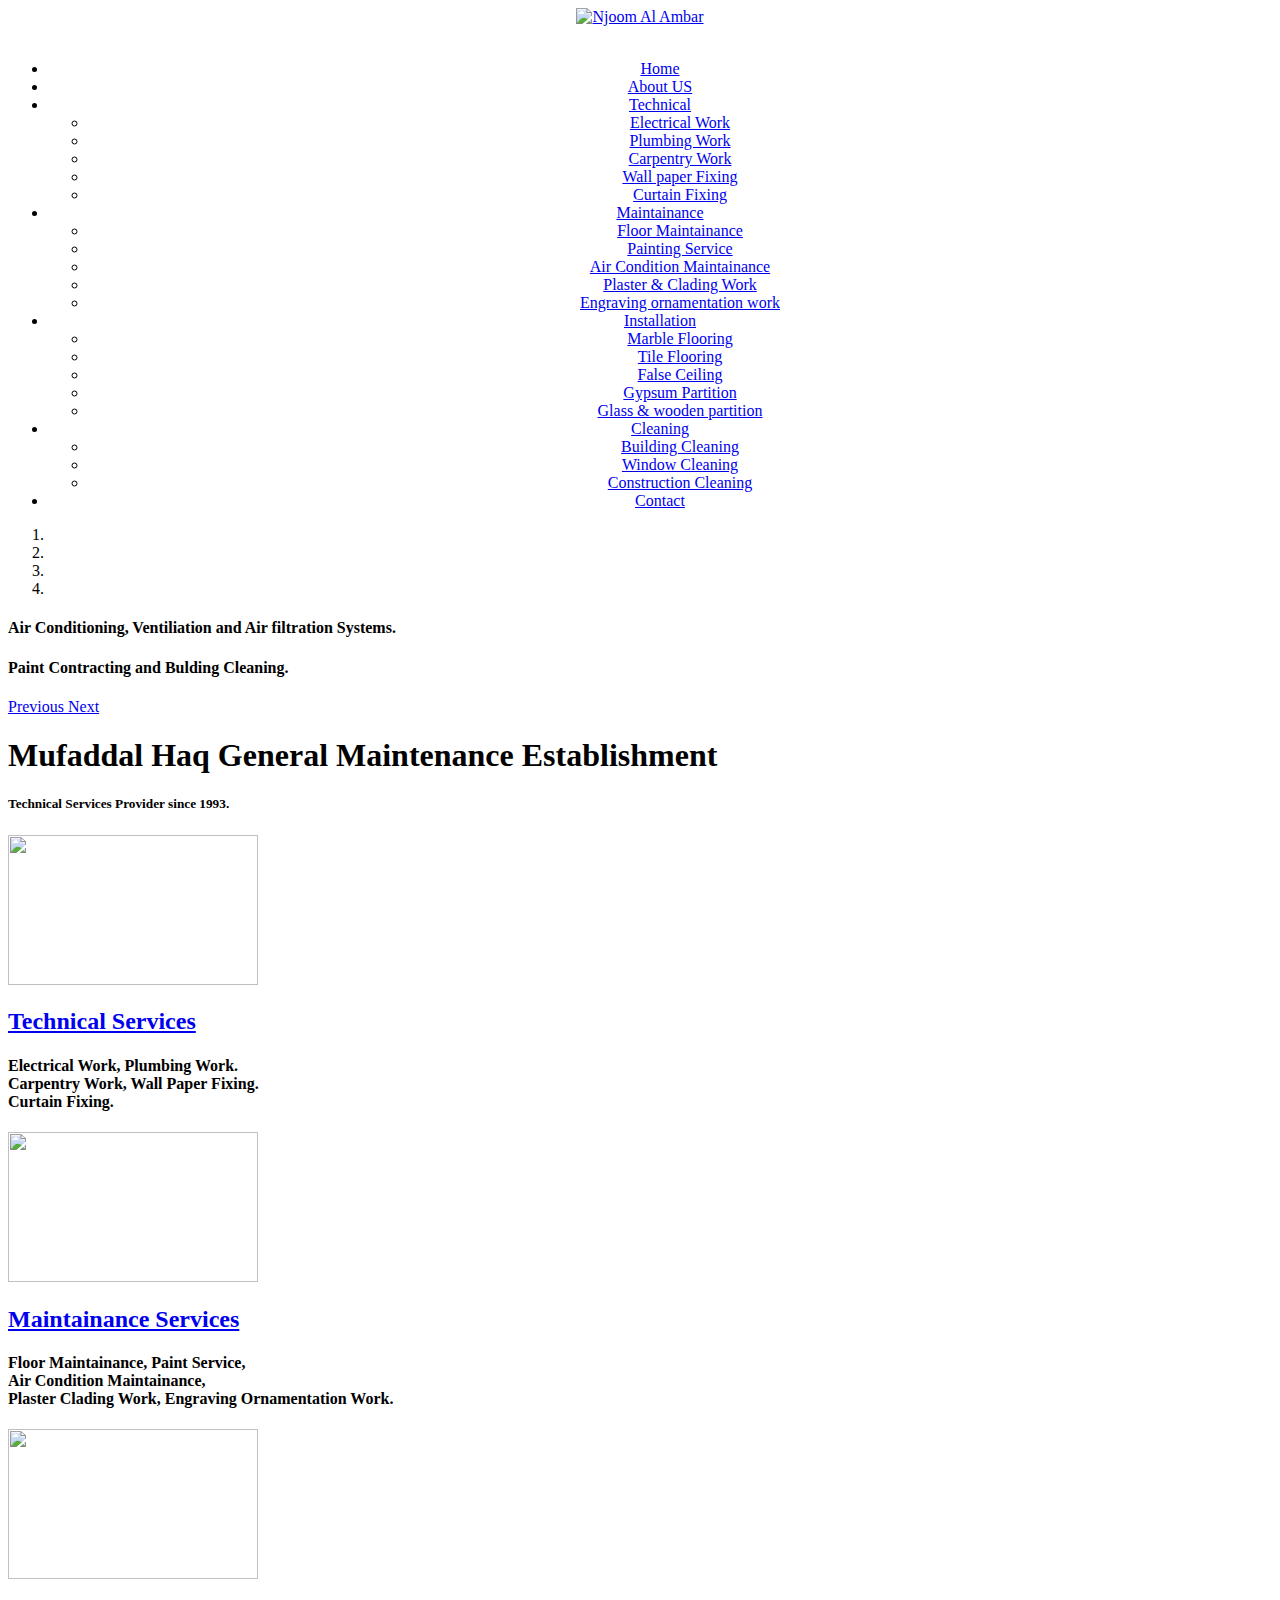
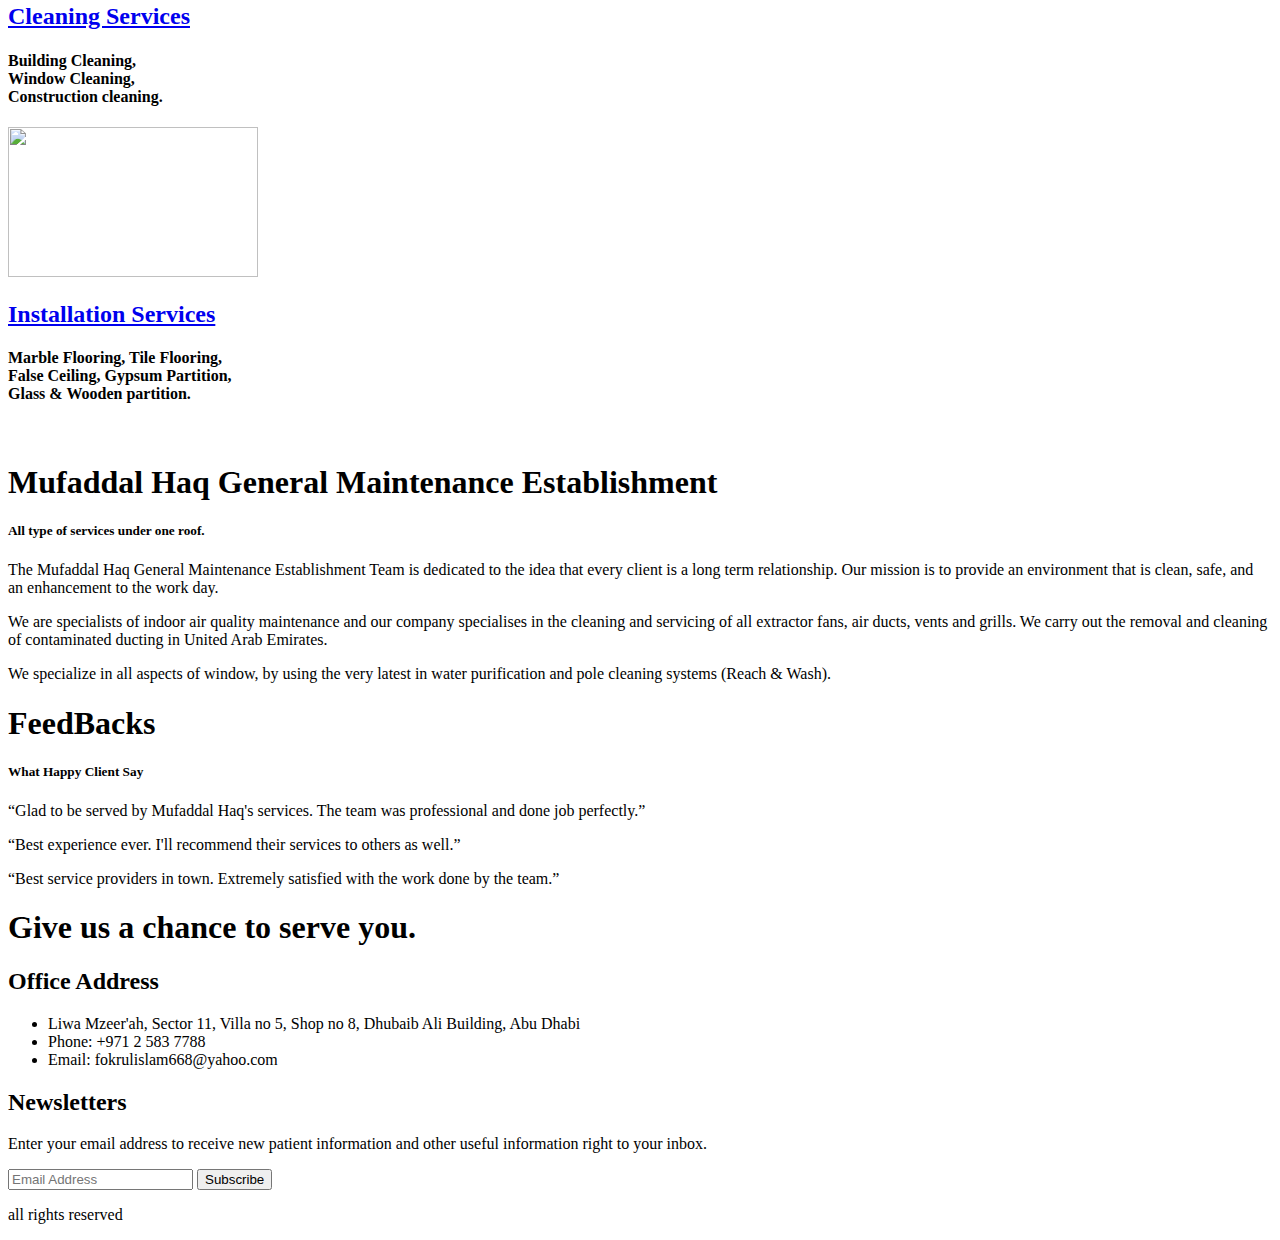
==== html/index.html @ e68294c9 "Add files via upload" ====
<!DOCTYPE html>
<html lang="en">

<head>
    <meta charset="utf-8">
    <meta http-equiv="X-UA-Compatible" content="IE=edge">
    <meta name="viewport" content="width=device-width, initial-scale=1">
    <!-- The above 3 meta tags *must* come first in the head; any other head content must come *after* these tags -->
    <meta name="description" content="Mufaddal Haq General Maintenance Establishment">
    <meta name="keywords" content="Mufaddal Haq General Maintenance Establishment">
    <title>Mufaddal Haq General Maintenance Establishment</title>
    <!-- Bootstrap -->
    <link href="css/bootstrap.min.css" rel="stylesheet">
    <!-- Google Fonts -->
    <link href="https://fonts.googleapis.com/css?family=Roboto:300,300i,400,400i,500,500i,700,700i%7cMontserrat:300,300i,400,400i,500,500i,600,600i,700,700i" rel="stylesheet">
    <!-- Font Awesome -->
    <link href="css/font-awesome.min.css" rel="stylesheet">
    <!-- Style -->
    <link href="css/style.css" rel="stylesheet">
    <!-- HTML5 shim and Respond.js for IE8 support of HTML5 elements and media queries -->
    <!-- WARNING: Respond.js doesn't work if you view the page via file:// -->
    <!--[if lt IE 9]>
    <script src="https://oss.maxcdn.com/html5shiv/3.7.3/html5shiv.min.js "></script>
    <script src="https://oss.maxcdn.com/respond/1.4.2/respond.min.js "></script>
<![endif]-->
</head>

<body>
    <div class="header">
        <div class="container">
            <div class="row" align="center">
                <div class="col-lg-12 col-md-4 col-sm-12 col-xs-12" >
                  
                    <a href="index.html"><img src="images/logo/logo_full.png" width="400" height="100" alt="Njoom Al Ambar"  ></a>
                </div>
                </div></div>
                &nbsp;&nbsp;&nbsp;&nbsp;&nbsp;
                <div class="col-lg-10 col-md-4 col-sm-12 col-xs-12" align="center">
                    <div class="navigation" align="center">
                        <div id="navigation" align="center">
                            <ul>
                                <li class="active"><a href="index.html" title="Home">Home</a></li>
                                <li><a href="AboutUs.html" >About US</a> </li>
                                <li class="has-sub"><a href="Technical.html">Technical  </a>
                                    <ul>
                                        <li><a href="Technical.html" title="Service List">Electrical Work</a></li>
                                        <li><a href="Technical.html" title="Service Detail">Plumbing Work</a></li>
                                        <li><a href="Technical.html" title="Service List">Carpentry Work</a></li>
                                        <li><a href="Technical.html" title="Service Detail">Wall paper Fixing</a></li>
                                        <li><a href="Technical.html" title="Service List">Curtain Fixing</a></li>
                                    </ul>
                                </li>
                                
                                <li class="has-sub"><a href="Maintainance.html" >Maintainance</a>
                                    <ul>
                                        <li><a href="Maintainance.html" title="Service List">Floor Maintainance</a></li>
                                        <li><a href="Maintainance.html" title="Service Detail">Painting Service</a></li>
                                        <li><a href="Maintainance.html" title="Service List">Air Condition Maintainance</a></li>
                                        <li><a href="Maintainance.html" title="Service Detail">Plaster &amp; Clading Work</a></li>
                                        <li><a href="Maintainance.html" title="Service List">Engraving ornamentation work</a></li>
                                    </ul>
                                </li>
                                <li><a href="Installation.html" >Installation</a>
                                    <ul>
                                        <li><a href="Installation.html" title="Service List">Marble Flooring</a></li>
                                        <li><a href="Installation.html" title="Service Detail">Tile Flooring</a></li>
                                        <li><a href="Installation.html" title="Service List">False Ceiling</a></li>
                                        <li><a href="Installation.html" title="Service Detail">Gypsum Partition</a></li>
                                        <li><a href="Installation.html" title="Service List">Glass &amp; wooden partition</a></li>
                                    </ul>
                                </li>
                                 <li><a href="Cleaning.html">Cleaning</a>
                                    <ul>
                                        <li><a href="Cleaning.html" title="Service List">Building Cleaning</a></li>
                                        <li><a href="Cleaning.html" title="Service Detail">Window Cleaning</a></li>
                                        <li><a href="Cleaning.html" title="Service List">Construction Cleaning</a></li>
                                    </ul>
                                </li>
                                
                                <li><a href="contact.html" >Contact</a></li>
                                
                                
                            </ul>
                        </div>
                    </div>
                </div>
            
        </div>
   <!--Slider-->
   <div id="first-slider">
    <div id="carousel-example-generic" class="carousel slide carousel-fade">
        <!-- Indicators -->
        <ol class="carousel-indicators">
            <li data-target="#carousel-example-generic" data-slide-to="0" class="active"></li>
            <li data-target="#carousel-example-generic" data-slide-to="1"></li>
            <li data-target="#carousel-example-generic" data-slide-to="2"></li>
            <li data-target="#carousel-example-generic" data-slide-to="3"></li>
        </ol>
        <!-- Wrapper for slides -->
        <div class="carousel-inner" role="listbox">
            <!-- Item 1 -->
            <div class="item active slide1">
                <div class="row"><div class="container">
                    
                    <div class="col-md-9 text-left">
                        <h3 data-animation="animated bounceInDown"></h3>
                        <h4 data-animation="animated bounceInUp">Air Conditioning, Ventiliation and Air filtration Systems.</h4>             
                     </div>
                </div></div>
             </div> 
            <!-- Item 2 -->
            <div class="item slide2">
                
            </div>
            <!-- Item 3 -->
            <div class="item slide3">
                
            </div>
            <!-- Item 4 -->
            <div class="item slide4">
                <div class="row"><div class="container">
                    <div class="col-md-7 text-left">
                        <h3 data-animation="animated bounceInDown"></h3>
                        <h4 data-animation="animated bounceInUp">Paint Contracting and Bulding Cleaning.</h4>
                     </div>
                    
                </div></div>
            </div>
            <!-- End Item 4 -->
    
        </div>
        <!-- End Wrapper for slides-->
        <a class="left carousel-control" href="#carousel-example-generic" role="button" data-slide="prev">
            <i class="fa fa-angle-left"></i><span class="sr-only">Previous</span>
        </a>
        <a class="right carousel-control" href="#carousel-example-generic" role="button" data-slide="next">
            <i class="fa fa-angle-right"></i><span class="sr-only">Next</span>
        </a>
    </div>
</div>

   <!--Slider-->
    <!--div class="hero-section">
        <div class="container">
            <div class="row">
                <div class="col-lg-6 col-md-6 col-sm-6 col-xs-12">
                    <h1 class="hero-title">hair salon website templates free download</h1>
                    <p class="hero-text"><strong>Your Types. Your Style. Your Color.</strong> </p>
                    <a href="#" class="btn btn-default">Your slider buttons</a> </div>
            </div>
        </div>
    </div-->
    <div class="space-medium">
        <div class="container">
            <div class="row">
                <div class="col-md-offset-2 col-md-8">
                    <div class="mb60 text-center section-title">
                        <!-- section title start-->
                        <h1>Mufaddal Haq General Maintenance Establishment</h1>
                        <h5 class="small-title ">Technical Services Provider since 1993.</h5>
                    </div>
                    <!-- /.section title start-->
                </div>
            </div>
            <div class="row">
                <div class="col-lg-6 col-md-4 col-sm-4 col-xs-12">
                    <div class="service-block">
                        <!-- service block -->
                        <div class="service-icon mb20">
                            <!-- service img -->
                            <img src="images/carpentry.jpg" width="250" height="150" alt=""> </div>
                        <!-- service img -->
                        <div class="service-content">
                            <!-- service content -->
                            <h2><a href="Technical.html" class="title ">Technical Services</a></h2>
                            <h4>Electrical Work, Plumbing Work.<br>
                            Carpentry Work, Wall Paper Fixing.<br>
                            Curtain Fixing.</h4>
                        </div>
                        <!-- service content -->
                    </div>
                    <!-- /.service block -->
                </div>
                <div class="col-lg-4 col-md-4 col-sm-4 col-xs-12">
                    <div class="service-block">
                        <!-- service block -->
                        <div class="service-icon mb20">
                            <!-- service img -->
                            <img src="images/plumbing.jpg" width="250" height="150"  alt=""> </div>
                        <!-- service img -->
                        <div class="service-content">
                            <!-- service content -->
                            <h2><a href="Maintainance.html" class="title ">Maintainance Services</a></h2>
                           <h4>Floor Maintainance, Paint Service,<br>
                            Air Condition Maintainance,<br> Plaster Clading Work,
                            Engraving Ornamentation Work.</h4>
                        </div>
                        <!-- service content -->
                    </div>
                    <!-- /.service block -->
                </div>
                <div class="col-lg-6 col-md-4 col-sm-4 col-xs-12">
                    <div class="service-block">
                        <!-- service block -->
                        <div class="service-icon mb20">
                            <!-- service img -->
                            <img src="images/floor-maintenance.jpg" width="250" height="150"  alt=""> </div>
                        <!-- service img -->
                        <div class="service-content">
                            <!-- service content -->
                            <h2><a href="Cleaning.html" class="title ">Cleaning Services</a></h2>
                            <h4>Building Cleaning,<br>
                            Window Cleaning,<br> Construction cleaning.</h4> 
                        </div>
                        <!-- service content -->
                    </div>
                    <!-- /.service block -->
                </div>
                <div class="col-lg-4 col-md-4 col-sm-4 col-xs-12">
                    <div class="service-block">
                        <!-- service block -->
                        <div class="service-icon mb20">
                            <!-- service img -->
                            <img src="images/ac.jpg" width="250" height="150"  alt=""> </div>
                        <!-- service img -->
                        <div class="service-content">
                            <!-- service content -->
                            <h2><a href="Installation.html" class="title ">Installation Services</a></h2>
                            <h4>Marble Flooring, Tile Flooring,<br>
                            False Ceiling, Gypsum Partition,<br>
                            Glass &amp; Wooden partition.</h4>
                        </div>
                        <!-- service content -->
                    </div>
                    <!-- /.service block -->
                </div>
        </div>
    </div>
    <div class="space-medium bg-default">
        <div class="container">
            <div class="row">
                <div class="col-lg-5 col-md-5 col-sm-12 col-xs-12"><img src="images/about-img.jpg" alt="" class="img-responsive"></div>
                <div class="col-lg-7 col-md-7 col-sm-12 col-xs-12">
                    <div class="well-block">
                        <h1>Mufaddal Haq General Maintenance Establishment</h1>
                        <h5 class="small-title ">All type of services under one roof.</h5>
                        <p>	The Mufaddal Haq General Maintenance Establishment Team is dedicated to the idea that every client is a long term relationship. Our mission is to provide an environment that is clean, safe, and an enhancement to the work day. </p>
                        <p>We are specialists of indoor air quality maintenance and our company specialises in the cleaning and servicing of all extractor fans, air ducts, vents and grills. We carry out the removal and cleaning of contaminated ducting in United Arab Emirates.</p>
                        <p>We specialize in all aspects of window, by using the very latest in water purification and pole cleaning systems (Reach &amp; Wash).</p>
                        </div>
                </div>
            </div>
        </div>
    </div>
    <div class="space-medium">
        <div class="container">
            <div class="row">
                <div class="col-lg-offset-2 col-lg-8 col-md-offset-2 col-md-8 col-sm-12 col-xs-12">
                    <div class="section-title mb60 text-center">
                        <!-- section title start-->
                        <h1>FeedBacks</h1>
                        <h5 class="small-title">What Happy Client Say</h5>
                    </div>
                    <!-- /.section title start-->
                </div>
            </div>
            <div class="row">
                <div class="col-lg-4 col-md-4 col-sm-4 col-xs-12">
                    <div class="testimonial-block">
                        <!-- testimonial block -->
                        <div class="testimonial-content">
                            <p class="testimonial-text">“Glad to be served by Mufaddal Haq's services. The team was professional and done job perfectly.”</p>
                        </div>
                        
                    </div>
                    <!--/. testimonial block -->
                </div>
                <div class="col-lg-4 col-md-4 col-sm-4 col-xs-12">
                    <div class="testimonial-block">
                        <!-- testimonial block -->
                        <div class="testimonial-content">
                            <p class="testimonial-text">“Best experience ever. I'll recommend their services to others as well.”</p>
                        </div>
                       
                    </div>
                    <!--/. testimonial block -->
                </div>
                <div class="col-lg-4 col-md-4 col-sm-4 col-xs-12">
                    <div class="testimonial-block">
                        <!-- testimonial block -->
                        <div class="testimonial-content">
                            <p class="testimonial-text">“Best service providers in town. Extremely satisfied with the work done by the team.”</p>
                        </div>
                        
                    </div>
                    <!--/. testimonial block -->
                </div>
            </div>
        </div>
    </div>
    <div class="cta-section">
        <div class="container">
            <div class="row">
                <div class="col-md-12">
                    <h1 class="cta-title">Give us a chance to serve you.</h1>
                    </div>
            </div>
        </div>
    </div>
   
    <div class="footer">
        <!-- footer-->
        <div class="container">
            <div class="footer-block">
                <!-- footer block -->
                <div class="row">
                    <div class="col-lg-5 col-md-4 col-sm-6 col-xs-12">
                        <div class="footer-widget">
                            <h2 class="widget-title">Office Address</h2>
                            <ul class="listnone contact">
                                <li><i class="fa fa-map-marker"></i> Liwa Mzeer'ah, Sector 11, Villa no 5, Shop no 8, Dhubaib Ali Building, Abu Dhabi</li>
                                <li><i class="fa fa-phone"></i> Phone: +971 2 583 7788</li>
                                <li><i class="fa fa-envelope-o"></i> Email: fokrulislam668@yahoo.com</li>
                            </ul>
                        </div>
                    </div>
                    
                        <!-- /.social block -->
                    
                    <div class="col-lg-5 col-md-5 col-sm-12 col-xs-12">
                        <div class="footer-widget widget-newsletter">
                            <!-- newsletter block -->
                            <h2 class="widget-title">Newsletters</h2>
                            <p>Enter your email address to receive new patient information and other useful information right to your inbox.</p>
                            <div class="input-group">
                                <input type="text" class="form-control" placeholder="Email Address">
                                <span class="input-group-btn">
                            <button class="btn btn-default" type="button">Subscribe</button>
                            </span>
                            </div>
                            <!-- /input-group -->
                        </div>
                        <!-- newsletter block -->
                    </div>
                </div>
                <div class="tiny-footer">
                    <!-- tiny footer block -->
                    <div class="row">
                        <div class="col-lg-12 col-md-12 col-sm-12 col-xs-12">
                            <div class="copyright-content">
                                <p>all rights reserved </p>
                            </div>
                        </div>
                    </div>
                </div>
                <!-- /.tiny footer block -->
            </div>
            <!-- /.footer block -->
        </div>
    </div>
    <!-- /.footer-->
    <!-- jQuery (necessary for Bootstrap's JavaScript plugins) -->
    <script src="js/jquery.min.js"></script>
    <!-- Include all compiled plugins (below), or include individual files as needed -->
    <script src="js/bootstrap.min.js"></script>
    <script src="js/menumaker.js"></script>
    <!-- sticky header -->
    <script src="js/jquery.sticky.js"></script>
    <script src="js/sticky-header.js"></script>
    </div>    
</body>

</html>
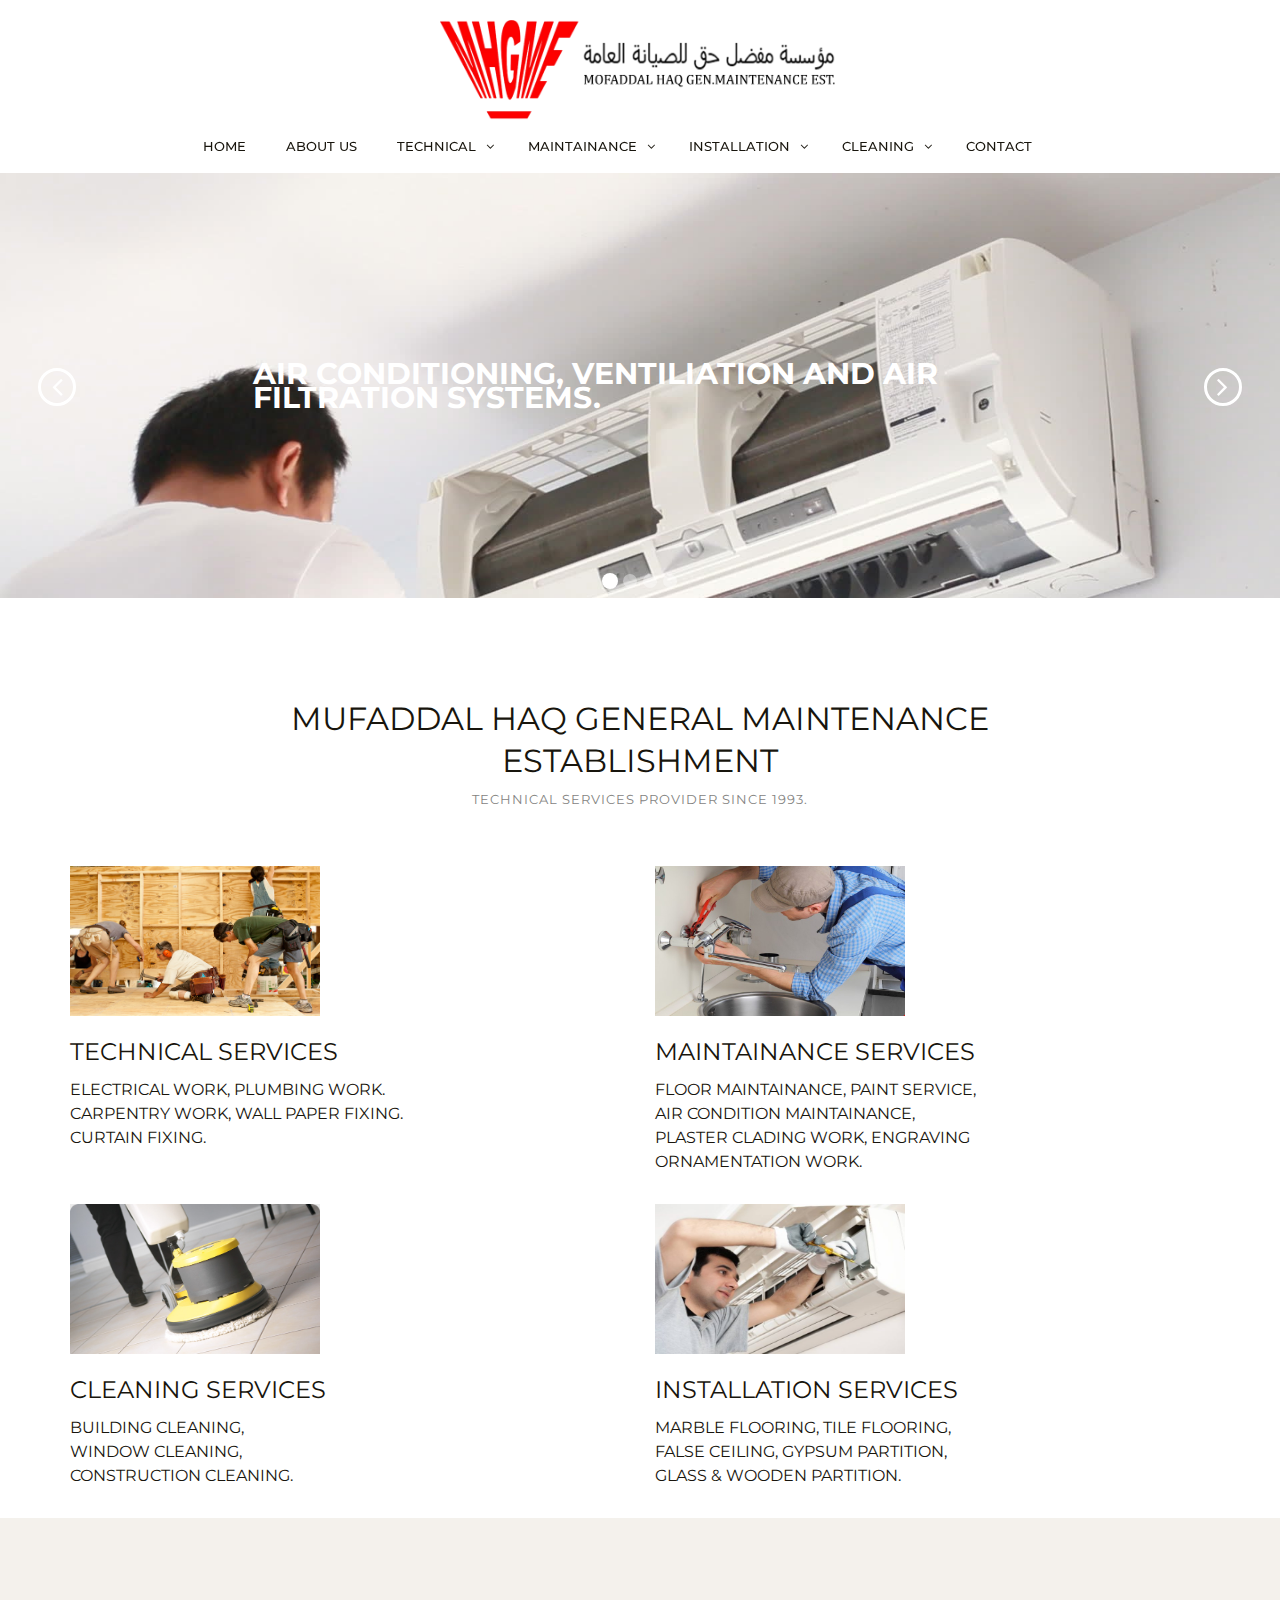
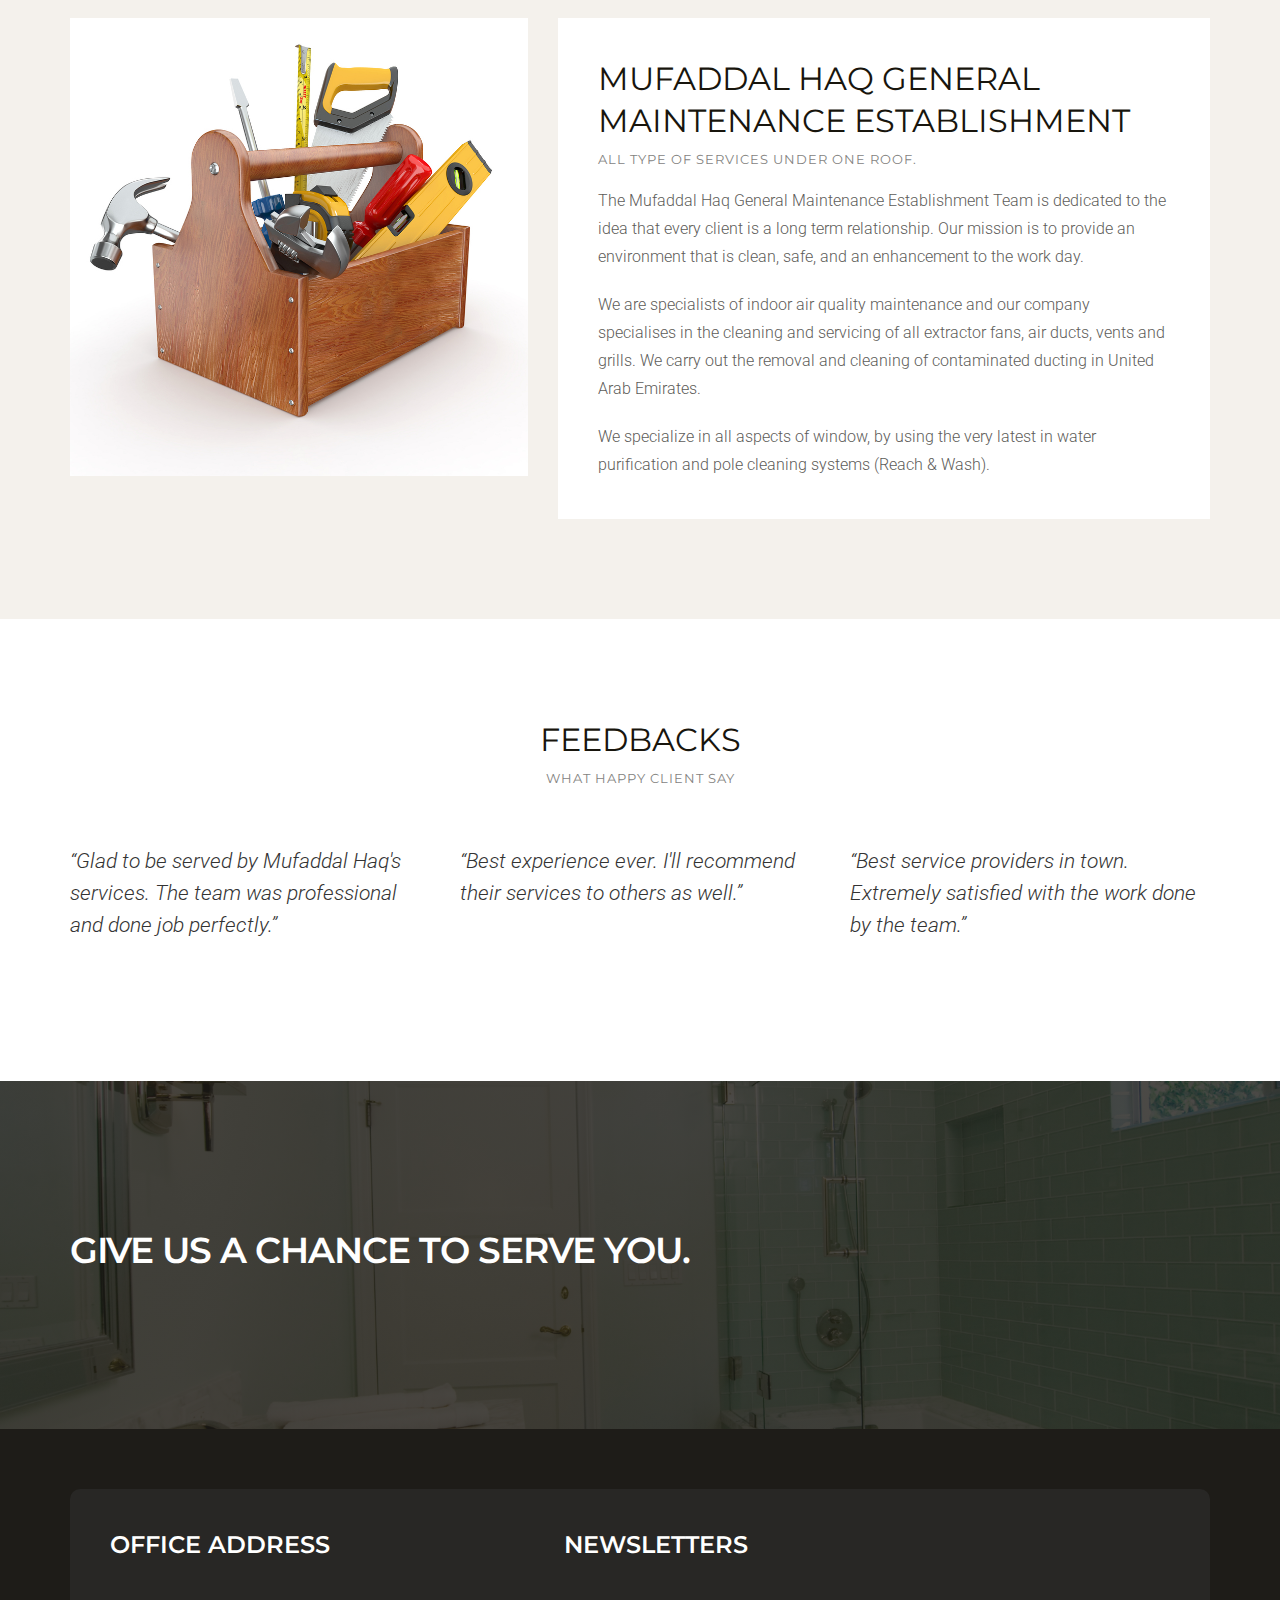
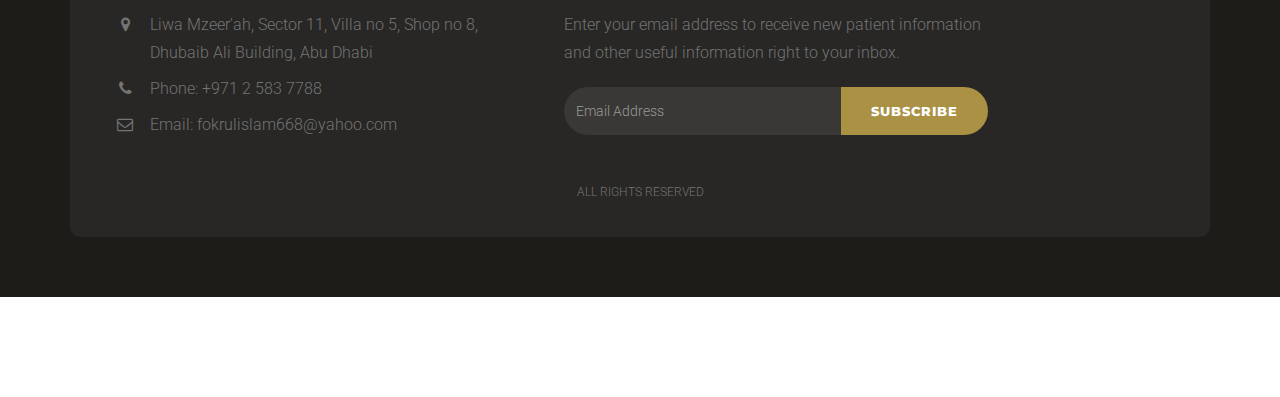
==== commit ea129593: "Add files via upload" ====
--- a/html/index.html
+++ b/html/index.html
@@ -10,13 +10,13 @@
     <meta name="keywords" content="Mufaddal Haq General Maintenance Establishment">
     <title>Mufaddal Haq General Maintenance Establishment</title>
     <!-- Bootstrap -->
-    <link href="css/bootstrap.min.css" rel="stylesheet">
+    <link href="../css/bootstrap.min.css" rel="stylesheet">
     <!-- Google Fonts -->
     <link href="https://fonts.googleapis.com/css?family=Roboto:300,300i,400,400i,500,500i,700,700i%7cMontserrat:300,300i,400,400i,500,500i,600,600i,700,700i" rel="stylesheet">
     <!-- Font Awesome -->
-    <link href="css/font-awesome.min.css" rel="stylesheet">
+    <link href="../css/font-awesome.min.css" rel="stylesheet">
     <!-- Style -->
-    <link href="css/style.css" rel="stylesheet">
+    <link href="../css/style.css" rel="stylesheet">
     <!-- HTML5 shim and Respond.js for IE8 support of HTML5 elements and media queries -->
     <!-- WARNING: Respond.js doesn't work if you view the page via file:// -->
     <!--[if lt IE 9]>
@@ -31,7 +31,7 @@
             <div class="row" align="center">
                 <div class="col-lg-12 col-md-4 col-sm-12 col-xs-12" >
                   
-                    <a href="index.html"><img src="images/logo/logo_full.png" width="400" height="100" alt="Njoom Al Ambar"  ></a>
+                    <a href="../html/index.html"><img src="../images/logo/logo_full.png" width="400" height="100" alt="Mufaddal Haq"  ></a>
                 </div>
                 </div></div>
                 &nbsp;&nbsp;&nbsp;&nbsp;&nbsp;
@@ -39,45 +39,45 @@
                     <div class="navigation" align="center">
                         <div id="navigation" align="center">
                             <ul>
-                                <li class="active"><a href="index.html" title="Home">Home</a></li>
-                                <li><a href="AboutUs.html" >About US</a> </li>
-                                <li class="has-sub"><a href="Technical.html">Technical  </a>
+                                <li class="active"><a href="../index.html" title="Home">Home</a></li>
+                                <li><a href="../html/AboutUs.html" >About US</a> </li>
+                                <li class="has-sub"><a href="../html/Technical.html">Technical  </a>
                                     <ul>
-                                        <li><a href="Technical.html" title="Service List">Electrical Work</a></li>
-                                        <li><a href="Technical.html" title="Service Detail">Plumbing Work</a></li>
-                                        <li><a href="Technical.html" title="Service List">Carpentry Work</a></li>
-                                        <li><a href="Technical.html" title="Service Detail">Wall paper Fixing</a></li>
-                                        <li><a href="Technical.html" title="Service List">Curtain Fixing</a></li>
+                                        <li><a href="../html/Technical.html" title="Service List">Electrical Work</a></li>
+                                        <li><a href="../html/Technical.html" title="Service Detail">Plumbing Work</a></li>
+                                        <li><a href="../html/Technical.html" title="Service List">Carpentry Work</a></li>
+                                        <li><a href="../html/Technical.html" title="Service Detail">Wall paper Fixing</a></li>
+                                        <li><a href="../html/Technical.html" title="Service List">Curtain Fixing</a></li>
                                     </ul>
                                 </li>
                                 
-                                <li class="has-sub"><a href="Maintainance.html" >Maintainance</a>
+                                <li class="has-sub"><a href="../html/Maintainance.html" >Maintainance</a>
                                     <ul>
-                                        <li><a href="Maintainance.html" title="Service List">Floor Maintainance</a></li>
-                                        <li><a href="Maintainance.html" title="Service Detail">Painting Service</a></li>
-                                        <li><a href="Maintainance.html" title="Service List">Air Condition Maintainance</a></li>
-                                        <li><a href="Maintainance.html" title="Service Detail">Plaster &amp; Clading Work</a></li>
-                                        <li><a href="Maintainance.html" title="Service List">Engraving ornamentation work</a></li>
+                                        <li><a href="../html/Maintainance.html" title="Service List">Floor Maintainance</a></li>
+                                        <li><a href="../html/Maintainance.html" title="Service Detail">Painting Service</a></li>
+                                        <li><a href="../html/Maintainance.html" title="Service List">Air Condition Maintainance</a></li>
+                                        <li><a href="../html/Maintainance.html" title="Service Detail">Plaster &amp; Clading Work</a></li>
+                                        <li><a href="../html/Maintainance.html" title="Service List">Engraving ornamentation work</a></li>
                                     </ul>
                                 </li>
-                                <li><a href="Installation.html" >Installation</a>
+                                <li><a href="../html/Installation.html" >Installation</a>
                                     <ul>
-                                        <li><a href="Installation.html" title="Service List">Marble Flooring</a></li>
-                                        <li><a href="Installation.html" title="Service Detail">Tile Flooring</a></li>
-                                        <li><a href="Installation.html" title="Service List">False Ceiling</a></li>
-                                        <li><a href="Installation.html" title="Service Detail">Gypsum Partition</a></li>
-                                        <li><a href="Installation.html" title="Service List">Glass &amp; wooden partition</a></li>
+                                        <li><a href="../html/Installation.html" title="Service List">Marble Flooring</a></li>
+                                        <li><a href="../html/Installation.html" title="Service Detail">Tile Flooring</a></li>
+                                        <li><a href="../html/Installation.html" title="Service List">False Ceiling</a></li>
+                                        <li><a href="../html/Installation.html" title="Service Detail">Gypsum Partition</a></li>
+                                        <li><a href="../html/Installation.html" title="Service List">Glass &amp; wooden partition</a></li>
                                     </ul>
                                 </li>
-                                 <li><a href="Cleaning.html">Cleaning</a>
+                                 <li><a href="../html/Cleaning.html">Cleaning</a>
                                     <ul>
-                                        <li><a href="Cleaning.html" title="Service List">Building Cleaning</a></li>
-                                        <li><a href="Cleaning.html" title="Service Detail">Window Cleaning</a></li>
-                                        <li><a href="Cleaning.html" title="Service List">Construction Cleaning</a></li>
+                                        <li><a href="../html/Cleaning.html" title="Service List">Building Cleaning</a></li>
+                                        <li><a href="../html/Cleaning.html" title="Service Detail">Window Cleaning</a></li>
+                                        <li><a href="../html/Cleaning.html" title="Service List">Construction Cleaning</a></li>
                                     </ul>
                                 </li>
                                 
-                                <li><a href="contact.html" >Contact</a></li>
+                                <li><a href="../html/contact.html" >Contact</a></li>
                                 
                                 
                             </ul>
@@ -168,11 +168,11 @@
                         <!-- service block -->
                         <div class="service-icon mb20">
                             <!-- service img -->
-                            <img src="images/carpentry.jpg" width="250" height="150" alt=""> </div>
+                            <img src="../images/carpentry.jpg" width="250" height="150" alt=""> </div>
                         <!-- service img -->
                         <div class="service-content">
                             <!-- service content -->
-                            <h2><a href="Technical.html" class="title ">Technical Services</a></h2>
+                            <h2><a href="../html/Technical.html" class="title ">Technical Services</a></h2>
                             <h4>Electrical Work, Plumbing Work.<br>
                             Carpentry Work, Wall Paper Fixing.<br>
                             Curtain Fixing.</h4>
@@ -186,11 +186,11 @@
                         <!-- service block -->
                         <div class="service-icon mb20">
                             <!-- service img -->
-                            <img src="images/plumbing.jpg" width="250" height="150"  alt=""> </div>
+                            <img src="../images/plumbing.jpg" width="250" height="150"  alt=""> </div>
                         <!-- service img -->
                         <div class="service-content">
                             <!-- service content -->
-                            <h2><a href="Maintainance.html" class="title ">Maintainance Services</a></h2>
+                            <h2><a href="../html/Maintainance.html" class="title ">Maintainance Services</a></h2>
                            <h4>Floor Maintainance, Paint Service,<br>
                             Air Condition Maintainance,<br> Plaster Clading Work,
                             Engraving Ornamentation Work.</h4>
@@ -204,11 +204,11 @@
                         <!-- service block -->
                         <div class="service-icon mb20">
                             <!-- service img -->
-                            <img src="images/floor-maintenance.jpg" width="250" height="150"  alt=""> </div>
+                            <img src="../images/floor-maintenance.jpg" width="250" height="150"  alt=""> </div>
                         <!-- service img -->
                         <div class="service-content">
                             <!-- service content -->
-                            <h2><a href="Cleaning.html" class="title ">Cleaning Services</a></h2>
+                            <h2><a href="../html/Cleaning.html" class="title ">Cleaning Services</a></h2>
                             <h4>Building Cleaning,<br>
                             Window Cleaning,<br> Construction cleaning.</h4> 
                         </div>
@@ -221,11 +221,11 @@
                         <!-- service block -->
                         <div class="service-icon mb20">
                             <!-- service img -->
-                            <img src="images/ac.jpg" width="250" height="150"  alt=""> </div>
+                            <img src="../images/ac.jpg" width="250" height="150"  alt=""> </div>
                         <!-- service img -->
                         <div class="service-content">
                             <!-- service content -->
-                            <h2><a href="Installation.html" class="title ">Installation Services</a></h2>
+                            <h2><a href="../html/Installation.html" class="title ">Installation Services</a></h2>
                             <h4>Marble Flooring, Tile Flooring,<br>
                             False Ceiling, Gypsum Partition,<br>
                             Glass &amp; Wooden partition.</h4>
@@ -239,7 +239,7 @@
     <div class="space-medium bg-default">
         <div class="container">
             <div class="row">
-                <div class="col-lg-5 col-md-5 col-sm-12 col-xs-12"><img src="images/about-img.jpg" alt="" class="img-responsive"></div>
+                <div class="col-lg-5 col-md-5 col-sm-12 col-xs-12"><img src="../images/about-img.jpg" alt="" class="img-responsive"></div>
                 <div class="col-lg-7 col-md-7 col-sm-12 col-xs-12">
                     <div class="well-block">
                         <h1>Mufaddal Haq General Maintenance Establishment</h1>
@@ -360,13 +360,13 @@
     </div>
     <!-- /.footer-->
     <!-- jQuery (necessary for Bootstrap's JavaScript plugins) -->
-    <script src="js/jquery.min.js"></script>
+    <script src="../js/jquery.min.js"></script>
     <!-- Include all compiled plugins (below), or include individual files as needed -->
-    <script src="js/bootstrap.min.js"></script>
-    <script src="js/menumaker.js"></script>
+    <script src="../js/bootstrap.min.js"></script>
+    <script src="../js/menumaker.js"></script>
     <!-- sticky header -->
-    <script src="js/jquery.sticky.js"></script>
-    <script src="js/sticky-header.js"></script>
+    <script src="../js/jquery.sticky.js"></script>
+    <script src="../js/sticky-header.js"></script>
     </div>    
 </body>
 
--- a/css/style.css
+++ b/css/style.css
@@ -0,0 +1,1029 @@
+@charset "UTF-8";
+
+/* CSS Document */
+
+/*------------------------------------------------------------------
+
+Template Name:      Njoom Al Ambar
+Version:            1.0.0
+Created Date:       30/03/2017 
+Author:             Fahad Rashid 
+
+------------------------------------------------------------------
+[CSS Table of contents]
+
+1.  Body / Typography 
+2.  Form Elements
+3.  Buttons
+4.  General / Elements
+        4.1 Section space
+        4.2 Margin space
+        4.3 Padding space
+        4.4 Background color
+        4.5 Features
+        4.7 Call to actions
+        4.8 Img hover effect
+        4.9 Icon
+        -----------------------
+5. Header / Navigations
+        5.1 Header Regular
+        5.2 Header Transparent
+        5.3 Navigation Regular
+        5.4 Page Header
+
+        -----------------------
+6. Slider
+        6.1 Slider
+        -----------------------
+7. Content
+8. Footers
+9. Pages
+    9.1  Service
+    9.2  Service Single / sidebar with sidenav
+    9.3  Testimonial
+    9.4  Contact us
+    9.5  Styleguide
+    ------------------------------------
+10.Blog
+    10.1 Blog Default
+    10.2 Blog Single
+    ------------------------------------
+11.Sidebar
+    11.1 Widget
+    ------------------------------------
+
+13. Media Queries
+
+------------------------------------------------------------------*/
+/*-----------------------------------
+    1. Body / Typography 
+-----------------------------------*/
+
+body { font-size: 16px;
+    background-color: #fff;
+    color: #5d5c59;
+    font-family: 'Roboto', sans-serif;
+    line-height: 28px;
+    font-weight: 300; }
+h1, h2, h3, h4, h5, h6 { margin: 0; padding: 0; margin-bottom: 10px; color: #18150d; font-weight: 400; 
+    font-family: 'Montserrat', sans-serif; text-transform: uppercase; -webkit-font-smoothing: antialiased; text-rendering: optimizeLegibility; }
+h1 { font-size: 32px; line-height: 42px; }
+h2 { font-size: 24px; line-height: 32px; }
+h3 { font-size: 18px; line-height: 28px; }
+h4 { font-size: 16px; line-height: 24px; margin-bottom: 10px; }
+h5 { font-size: 14px; }
+h6 { font-size: 12px; }
+p { margin: 0 0 20px; }
+p:last-child { margin-bottom: 0px; }
+ul, ol { margin: 0; }
+ul li, ol li { }
+a { color: #aa9144; text-decoration: none; -webkit-transition: all 0.3s; -moz-transition: all 0.3s; transition: all 0.3s; }
+a:focus, a:hover { text-decoration: none; color: #8e7424; }
+ 
+b, strong {
+    font-weight: 400;
+}
+.listnone { list-style: none; padding: 0px; }
+.lead { font-size: 21px; color: #3c3c3c; font-weight: 400; }
+.italic { font-style: italic; }
+.small-text { color: #b4b1ac; font-size: 12px; }
+.text-caps { text-transform: uppercase; letter-spacing: 2px; }
+::selection { background: #ffecb3; color: #333; }
+h3 small { font-weight: 400; line-height: 1; color: #aa9144; font-size: 14px; }
+ 
+hr { margin-top: 20px; margin-bottom: 20px; border: 0; border-top: 1px solid #f1f3f8; }
+blockquote { padding: 10px 20px; margin: 0px; font-size: 21px; line-height: 32px; color: #3c3c3c; font-style: italic; border-left: 5px solid #aa9144; }
+
+/*-------------- align ------------*/
+
+/* =WordPress Core
+
+-------------------------------------------------------------- */
+/*=SLider
+*/
+#first-slider .main-container {
+  padding: 0;
+}
+
+
+#first-slider .slide1 h3, #first-slider .slide2 h3, #first-slider .slide3 h3, #first-slider .slide4 h3{
+    color: #fff;
+    font-size: 30px;
+      text-transform: uppercase;
+      font-weight:700;
+}
+
+#first-slider .slide1 h4,#first-slider .slide2 h4,#first-slider .slide3 h4,#first-slider .slide4 h4{
+    color: #fff;
+    font-size: 30px;
+      text-transform: uppercase;
+      font-weight:700;
+}
+#first-slider .slide1 .text-left ,#first-slider .slide3 .text-left{
+    padding-left: 40px;
+}
+
+
+#first-slider .carousel-indicators {
+  bottom: 0;
+}
+#first-slider .carousel-control.right,
+#first-slider .carousel-control.left {
+  background-image: none;
+}
+#first-slider .carousel .item {
+  min-height: 425px; 
+  height: 100%;
+  width:100%;
+}
+
+.carousel-inner .item .container {
+    display: flex;
+    justify-content: center;
+    align-items: center;
+    position: absolute;
+    bottom: 0;
+    top: 0;
+    left: 0;
+    right: 0;
+}
+
+
+#first-slider h3{
+  animation-delay: 1s;
+}
+#first-slider h4 {
+  animation-delay: 2s;
+}
+#first-slider h2 {
+  animation-delay: 3s;
+}
+
+
+#first-slider .carousel-control {
+    width: 6%;
+        text-shadow: none;
+}
+
+
+#first-slider h1 {
+  text-align: center;  
+  margin-bottom: 30px;
+  font-size: 30px;
+  font-weight: bold;
+}
+
+#first-slider .p {
+  padding-top: 125px;
+  text-align: center;
+}
+
+#first-slider .p a {
+  text-decoration: underline;
+}
+#first-slider .carousel-indicators li {
+    width: 14px;
+    height: 14px;
+    background-color: rgba(255,255,255,.4);
+  border:none;
+}
+#first-slider .carousel-indicators .active{
+    width: 16px;
+    height: 16px;
+    background-color: #fff;
+  border:none;
+}
+
+
+.carousel-fade .carousel-inner .item {
+  -webkit-transition-property: opacity;
+  transition-property: opacity;
+}
+.carousel-fade .carousel-inner .item,
+.carousel-fade .carousel-inner .active.left,
+.carousel-fade .carousel-inner .active.right {
+  opacity: 0;
+}
+.carousel-fade .carousel-inner .active,
+.carousel-fade .carousel-inner .next.left,
+.carousel-fade .carousel-inner .prev.right {
+  opacity: 1;
+}
+.carousel-fade .carousel-inner .next,
+.carousel-fade .carousel-inner .prev,
+.carousel-fade .carousel-inner .active.left,
+.carousel-fade .carousel-inner .active.right {
+  left: 0;
+  -webkit-transform: translate3d(0, 0, 0);
+          transform: translate3d(0, 0, 0);
+}
+.carousel-fade .carousel-control {
+  z-index: 2;
+}
+
+.carousel-control .fa-angle-right, .carousel-control .fa-angle-left {
+    position: absolute;
+    top: 50%;
+    z-index: 5;
+    display: inline-block;
+}
+.carousel-control .fa-angle-left{
+    left: 50%;
+    width: 38px;
+    height: 38px;
+    margin-top: -15px;
+    font-size: 30px;
+    color: #fff;
+    border: 3px solid #ffffff;
+    -webkit-border-radius: 23px;
+    -moz-border-radius: 23px;
+    border-radius: 53px;
+}
+.carousel-control .fa-angle-right{
+    right: 50%;
+    width: 38px;
+    height: 38px;
+    margin-top: -15px;
+    font-size: 30px;
+    color: #fff;
+    border: 3px solid #ffffff;
+    -webkit-border-radius: 23px;
+    -moz-border-radius: 23px;
+    border-radius: 53px;
+}
+.carousel-control {
+    opacity: 1;
+    filter: alpha(opacity=100);
+}
+
+
+/********************************/
+/*       Slides backgrounds     */
+/********************************/
+#first-slider .slide1 {
+    background-image: url( ../images/slide1.jpg);
+      background-size: cover;
+    background-repeat: no-repeat;
+}
+#first-slider .slide2 {
+  background-image: url( ../images/slide2.jpg);
+      background-size: cover;
+    background-repeat: no-repeat;
+}
+#first-slider .slide3 {
+  background-image: url( ../images/slide3.jpg);
+      background-size: cover;
+    background-repeat: no-repeat;
+}
+#first-slider .slide4 {
+  background-image: url( ../images/slide4.jpg);
+      background-size: cover;
+    background-repeat: no-repeat;
+}
+
+
+
+
+/*------------------------*/
+.alignnone { margin: 5px 20px 20px 0; }
+.aligncenter, div.aligncenter { display: block; margin: 5px auto 5px auto; }
+.alignright { float: right; margin: 0px 0 30px 30px;  }
+.alignleft { float: left; margin: 0px 30px 0px 0;   }
+a img.alignright { float: right; margin: 0px 0 30px 30px; }
+a img.alignnone { margin: 5px 20px 20px 0; }
+a img.alignleft { float: left; margin: 5px 20px 20px 0; }
+a img.aligncenter { display: block; margin-left: auto; margin-right: auto; }
+.wp-caption { background: #fff; border: 1px solid #f0f0f0; max-width: 96%;    /* Image does not overflow the content area */ padding: 5px 3px 10px; text-align: center; }
+.wp-caption.alignnone { margin: 5px 20px 20px 0; }
+.wp-caption.alignleft { margin: 5px 20px 20px 0; }
+.wp-caption.alignright { margin: 5px 0 20px 20px; }
+.wp-caption img { border: 0 none; height: auto; margin: 0; max-width: 98.5%; padding: 0; width: auto; }
+.wp-caption p.wp-caption-text { font-size: 11px; line-height: 17px; margin: 0; padding: 0 4px 5px; }
+
+/*-----------------------------------
+    2. Form css 
+-----------------------------------*/
+label { }
+.control-label { color: #474747; font-weight: 700; font-size: 12px; text-transform: uppercase; }
+.form-control { width: 100%; height: 50px; padding: 6px 12px; 
+    font-size: 16px; line-height: 1.42857143; color: #333; background-color: #fff; border: 1px solid #dcd9d3; 
+    background-image: none; border-radius: 10px; -webkit-box-shadow: inset 0 0px 0px rgba(255, 255, 255, .075); 
+    box-shadow: inset 3px 3px 3px rgba(255, 255, 255, .075); margin-bottom: 15px; }
+.form-control:focus { border-color: #bab6ae;
+    outline: 0;
+    -webkit-box-shadow: inset 0 1px 1px rgba(255, 255, 255, .075), 0 0 8px rgba(255, 255, 255, .6);
+    box-shadow: inset 0 3px 3px rgba(255, 255, 255, .075), 0 0 8px rgba(235, 237, 238, .6);
+    background-color: #fffefd; }
+.textarea.form-control { background-color: #f6f8f9; height: auto; }
+.required { }
+.form-news-letter .form-control { float: left; width: 75%; margin-right: 10px; }
+.form-group { margin-bottom: 10px; }
+.get-in-touch { }
+.get-in-touch .form-control { margin-bottom: 10px; }
+
+/*-----------------------------------
+    3. Buttons 
+-----------------------------------*/
+.btn { display: inline-block; padding: 14px 30px; margin-bottom: 0; font-size: 13px; font-weight: 800; 
+    letter-spacing: 1px; line-height: 1.42857143; text-align: center; border: none; 
+    text-transform: uppercase; border-radius: 100px;font-family: 'Montserrat', sans-serif; -webkit-font-smoothing: antialiased; text-rendering: optimizeLegibility;}
+.btn-default { color: #fff; background-color: #aa9144; }
+.btn-default:hover { color: #fff; background-color: #8e7424; border-color: #8e7424; }
+.btn-default.focus, .btn-default:focus { color: #fff; background-color: #8e7424; border-color: #8e7424; }
+.btn-primary { background-color: #2d281a; color: #fff; }
+.btn-primary:hover { background-color: #18150d; color: #fff; }
+.btn-primary.focus, .btn-primary:focus { }
+.btn-white { color: #aa9144; background-color: #fff; border: 1px solid #fff; }
+.btn-white:hover { background-color: #8e7424; border-color: #8e7424; color: #fff; }
+.btn-white.focus, .btn-white:focus { background-color: #8e7424; border-color: #8e7424; color: #fff; }
+.btn-link { color: #98989c; text-transform: uppercase; font-size: 12px; font-weight: 700; letter-spacing: 2px; border-bottom: 1px solid #98989c; padding-bottom: 2px; }
+.btn-link:hover { color: #aa9144; font-weight: 700; text-decoration: none; border-bottom: 1px solid #aa9144; }
+.btn-lg { font-size: 14px; padding: 20px 30px; }
+.btn-sm { font-size: 12px; padding: 5px 10px; }
+.btn-xs { font-size: 12px; padding: 5px 7px; }
+
+/*-----------------------------------
+    4. General / Elements 
+-----------------------------------*/
+
+/*----------------------- 
+    4.1 Section space :
+-------------------------*/
+
+/*Note: Section space help to create top bottom space;*/
+
+.space-small { padding-top: 40px; padding-bottom: 40px; }
+.space-medium { padding-top: 100px; padding-bottom: 100px; }
+.space-large { padding-top: 120px; padding-bottom: 120px; }
+.space-ex-large { padding-top: 140px; padding-bottom: 140px; }
+
+/*----------------------
+   4.2 Margin Space
+-----------------------*/
+.mb0 { margin-bottom: 0px; }
+.mb10 { margin-bottom: 10px; }
+.mb20 { margin-bottom: 20px; }
+.mb30 { margin-bottom: 30px; }
+.mb35 { margin-bottom: 35px; }
+.mb40 { margin-bottom: 40px; }
+.mb60 { margin-bottom: 60px; }
+.mb80 { margin-bottom: 80px; }
+.mb100 { margin-bottom: 100px; }
+.mt0 { margin-top: 0px; }
+.mt10 { margin-top: 10px; }
+.mt20 { margin-top: 20px; }
+.mt30 { margin-top: 30px; }
+.mt40 { margin-top: 40px; }
+.mt60 { margin-top: 60px; }
+.mt70 { margin-top: 70px; }
+.mt80 { margin-top: 80px; }
+.mt100 { margin-top: 100px; }
+
+/*----- less margin space from top --*/
+.mt-20 { margin-top: -20px; }
+.mt-40 { margin-top: -40px; }
+.mt-60 { margin-top: -60px; }
+.mt-80 { margin-top: -80px; }
+
+/*-----------------------
+   4.3 Padding space
+-------------------------*/
+.nopadding { padding: 0px; }
+.nopr { padding-right: 0px; }
+.nopl { padding-left: 0px; }
+.pinside10 { padding: 10px; }
+.pinside20 { padding: 20px; }
+.pinside30 { padding: 30px; }
+.pinside40 { padding: 40px; }
+.pinside50 { padding: 50px; }
+.pinside60 { padding: 60px; }
+.pinside80 { padding: 80px; }
+.pinside130 { padding: 130px; }
+.pdt10 { padding-top: 10px; }
+.pdt20 { padding-top: 20px; }
+.pdt30 { padding-top: 30px; }
+.pdt40 { padding-top: 40px; }
+.pdt60 { padding-top: 60px; }
+.pdt80 { padding-top: 80px; }
+.pdb10 { padding-bottom: 10px; }
+.pdb20 { padding-bottom: 20px; }
+.pdb30 { padding-bottom: 30px; }
+.pdb40 { padding-bottom: 40px; }
+.pdb60 { padding-bottom: 60px; }
+.pdb80 { padding-bottom: 80px; }
+.pdl10 { padding-left: 10px; }
+.pdl20 { padding-left: 20px; }
+.pdl30 { padding-left: 30px; }
+.pdl40 { padding-left: 40px; }
+.pdl60 { padding-left: 60px; }
+.pdl80 { padding-left: 80px; }
+.pdr10 { padding-right: 10px; }
+.pdr20 { padding-right: 20px; }
+.pdr30 { padding-right: 30px; }
+.pdr40 { padding-right: 40px; }
+.pdr60 { padding-right: 60px; }
+.pdr80 { padding-right: 80px; }
+
+/*--------------------------------
+4.4 Background & Block color 
+----------------------------------*/
+.bg-light { background-color: #f4f1ec; }
+.bg-primary { background-color: #aa9144; }
+.bg-default { background-color: #f4f1ec; }
+.bg-white { background-color: #fff; }
+.outline { border: 1px solid #e5e7ec; }
+.section-title { }
+.title { color: #18150d; }
+.small-title{color: #84837f; font-size: 13px; letter-spacing: 1px; margin-bottom: 20px;}
+.text-white { color: #fff; }
+.primary-sidebar { }
+.secondary-sidebar { }
+.well-block{background-color: #fff;padding: 40px;}
+
+/*--------------------------------
+4.5 Features Block 
+----------------------------------*/
+.feature { }
+.feature-icon { margin-bottom: 20px; }
+.feature-left { }
+.feature-left .feature-icon { float: left; }
+.feature-left .feature-content { padding-left: 80px; }
+.feature-center { }
+.feature-center .feature-icon { }
+.feature-center .feature-content { }
+.feature-inner { }
+.feature-outline { }
+.thumbnail-block { }
+.thumbnail-img { }
+.thumbnail-content { }
+.thumbnail-inner { }
+.thumbnail-outline { }
+
+/*----------------- video ---------------*/
+.video-section { position: relative; }
+.video-img { position: relative; }
+.video-img img { width: 100%; }
+.video-action { position: absolute; top: 40%; left: 47%; }
+
+/*--------------------------------
+4.6 Bullet 
+----------------------------------*/
+.bullet { position: relative; padding-left: 15px; color: #78807e; line-height: 32px; }
+.bullet-double-right li:before { font-family: FontAwesome; display: block; position: absolute; left: 0; width: 13px; font-size: 14px; color: #78807e; content: "\f101"; }
+
+/*--------------------------------
+4.7 Call to actions 
+----------------------------------*/
+.cta-block { }
+.cta-title { font-size: 32px; font-weight: 700; letter-spacing: -1px; color: #fff; margin-bottom: 10px; }
+.cta-text { font-size: 18px; color: #a2fed4; }
+.cta-content { }
+.cta-call, .cta-mail { }
+
+
+.cta-section { 
+    padding-top: 140px; padding-bottom: 140px; 
+    background: linear-gradient(rgba(30, 28, 24, 0.8), rgba(30, 28, 24, 0.8)), rgba(30, 28, 24, 0.8) url(../images/cta-section-img.jpg) no-repeat center; background-size: cover; }
+.cta-caption {  }
+.cta-title { font-size: 36px; color: #fff; line-height: 58px; font-weight: 600; margin-bottom: 10px; letter-spacing: -1px; }
+.cta-text { font-size: 18px; color: #fff; margin-bottom: 30px; }
+
+/*--------------------------------
+4.8 Image Hover Effect 
+----------------------------------*/
+.imghover { display: block; position: relative; max-width: 100%; }
+.imghover::before, .imghover::after { display: block; position: absolute; content: ""; text-align: center; opacity: 0; }
+.imghover::before { top: 0; right: 0; bottom: 0; left: 0; }
+.imghover::after { top: 50%; left: 50%; width: 50px; height: 50px; line-height: 50px; margin: -25px 0 0 -25px; content: "\f2a8"; font-family: "FontAwesome"; font-size: 36px; }
+.imghover:hover::before, .imghover:hover::after { opacity: 1; }
+.imghover:hover::before { background: rgba(212, 27, 44, .55); }
+.imghover:hover::after { color: #FFFFFF; }
+[class^='imghvr-'], [class*=' imghvr-'] { background: rgba(211, 0, 80, .55); }
+
+/*--------------------------------
+4.9 Icon 
+----------------------------------*/
+.icon { }
+.icon-1x { font-size: 18px; }
+
+/* default icon size of font*/
+.icon-2x { font-size: 38px; }
+.icon-4x { font-size: 65px; }
+.icon-6x { font-size: 88px; }
+.icon-8x { font-size: 108px; }
+.icon-default { color: #aa9144; }
+.icon-primary { color: #474954; }
+.icon-secondary { color: #fff; }
+.icon-white { color: #fff; }
+
+/*--------------------------------
+5 Header / Navigations 
+----------------------------------*/
+
+/*--------------------
+    5.1 Header Regular 
+   ----------------------*/
+
+.logo { }
+.header { background-color: #fff; z-index: 9999; position: relative; padding-top: 20px; padding-bottom: 20px; }
+.top-text { text-align: right; }
+.top-text .text-block { padding-left: 20px; color: #fff; line-height: 18px; }
+.call-block { }
+.call-no { }
+.mail-block { }
+.mail-text { }
+.time-block { }
+.time-text { }
+.call-block, .mail-block, .time-block { }
+
+/*--------------------------
+    5.2 Navigations Regular
+   ----------------------------*/
+.hero-section { padding-top: 135px; padding-bottom: 135px; background: linear-gradient(rgba(36, 39, 38, 0.5), rgba(36, 39, 38, 0.5)), rgba(36, 39, 38, 0.5) url(../images/hero-img.jpg) no-repeat center; background-size: cover; }
+.hero-caption { padding-top: 100px; padding-bottom: 100px; }
+.hero-title { font-size: 46px; color: #fff; line-height: 58px; font-weight: 600; margin-bottom: 30px; letter-spacing: -1px; }
+.hero-text { font-size: 18px; color: #fff; margin-bottom: 30px; }
+.navigation { float: right; }
+.is-sticky .header {border-bottom: 1px solid #eae7e2;}
+#navigation, #navigation ul, #navigation ul li, #navigation ul li a, #navigation #menu-button { margin: 0; padding: 0; border: 0; list-style: none; line-height: 1; display: block; position: relative; -webkit-box-sizing: border-box; -moz-box-sizing: border-box; box-sizing: border-box; }
+#navigation:after, #navigation > ul:after { content: "."; display: block; clear: both; visibility: hidden; line-height: 0; height: 0; }
+#navigation #menu-button { display: none; }
+#navigation { font-family: 'Montserrat', sans-serif; -webkit-font-smoothing: antialiased; text-rendering: optimizeLegibility;}
+#navigation > ul > li { float: left; }
+#navigation.align-center > ul { font-size: 0; text-align: center; }
+#navigation.align-center > ul > li { display: inline-block; float: none; }
+#navigation.align-center ul ul { text-align: left; }
+#navigation.align-right > ul > li { float: right; }
+#navigation > ul > li > a { padding: 20px; font-size: 13px; color: #18150d; text-decoration: none; font-weight: 500; text-transform: uppercase; }
+#navigation > ul > li:hover > a { color: #ffffff; background-color: #aa9144; }
+#navigation > ul > li.has-sub > a { padding-right: 32px; }
+
+/*#navigation > ul > li.has-sub > a:after {
+ position: absolute;
+ top: 22px;
+ right: 11px;
+ width: 8px;
+ height: 2px;
+ display: block;
+ background: #dddddd;
+ content: '';
+}*/
+#navigation > ul > li.has-sub > a:before { position: absolute; right: 14px; font-family: FontAwesome; content: "\f107"; -webkit-transition: all .25s ease; -moz-transition: all .25s ease; -ms-transition: all .25s ease; -o-transition: all .25s ease; transition: all .25s ease; }
+
+/*#navigation > ul > li.has-sub:hover > a:before {
+ top: 23px;
+ height: 0;
+}*/
+#navigation ul ul { position: absolute; left: -9999px; list-style-type: none;}
+#navigation.align-right ul ul { text-align: right; }
+#navigation ul ul li { height: 0; -webkit-transition: all .25s ease; -moz-transition: all .25s ease; -ms-transition: all .25s ease; -o-transition: all .25s ease; transition: all .25s ease; }
+#navigation li:hover > ul { left: auto; }
+#navigation.align-right li:hover > ul { left: auto; right: 0; }
+#navigation li:hover > ul > li { height: 46px; }
+#navigation ul ul ul { margin-left: 100%; top: 0; }
+#navigation.align-right ul ul ul { margin-left: 0; margin-right: 100%; }
+#navigation ul ul li a { padding: 16px; width: 170px; font-size: 13px; text-decoration: none; color: #fff; font-weight: 500; background: #aa9144; text-transform: uppercase; border-bottom: 1px solid #987e2e; }
+#navigation ul ul li:last-child > a, #navigation ul ul li.last-item > a { border-bottom: 0; }
+#navigation ul ul li:hover > a, #navigation ul ul li a:hover { color: #ffffff; background-color: #aa9144; }
+#navigation ul ul li.has-sub > a:after { position: absolute; top: 16px; right: 11px; width: 8px; height: 2px; display: block; background: #dddddd; content: ''; }
+#navigation.align-right ul ul li.has-sub > a:after { right: auto; left: 11px; }
+#navigation ul ul li.has-sub > a:before { position: absolute; top: 13px; right: 14px; display: block; width: 2px; height: 8px; background: #dddddd; content: ''; -webkit-transition: all .25s ease; -moz-transition: all .25s ease; -ms-transition: all .25s ease; -o-transition: all .25s ease; transition: all .25s ease; }
+#navigation.align-right ul ul li.has-sub > a:before { right: auto; left: 14px; }
+#navigation ul ul > li.has-sub:hover > a:before { top: 17px; height: 0; }
+#navigation.small-screen { width: 100%; }
+#navigation.small-screen ul { width: 100%; display: none; }
+#navigation.small-screen.align-center > ul { text-align: left; }
+#navigation.small-screen ul li { width: 100%; border-top: 1px solid #474747; }
+#navigation.small-screen ul ul li, #navigation.small-screen li:hover > ul > li { height: auto; }
+#navigation.small-screen ul li a, #navigation.small-screen ul ul li a { width: 100%; border-bottom: 0; padding: 20px 15px; }
+#navigation.small-screen > ul > li { float: none; }
+#navigation.small-screen ul ul li a { padding-left: 25px; }
+#navigation.small-screen ul ul ul li a { padding-left: 35px; }
+#navigation.small-screen ul ul li a { color: #474747; background: none; }
+#navigation.small-screen ul ul li:hover > a, #navigation.small-screen ul ul li.active > a { color: #474747; }
+#navigation.small-screen ul ul, #navigation.small-screen ul ul ul, #navigation.small-screen.align-right ul ul { position: relative; left: 0; width: 100%; margin: 0; text-align: left; }
+#navigation.small-screen > ul > li.has-sub > a:after, #navigation.small-screen > ul > li.has-sub > a:before, #navigation.small-screen ul ul > li.has-sub > a:after, #navigation.small-screen ul ul > li.has-sub > a:before { display: none; }
+#navigation.small-screen #menu-button {display: block; padding: 15px; color: #474747; cursor: pointer; font-size: 12px;
+   text-transform: uppercase; font-weight: 700; }
+#navigation.small-screen #menu-button:after { position: absolute; top: 16px; right: 17px; display: block; height: 12px; width: 20px; border-top: 2px solid #474747; border-bottom: 2px solid #474747; content: ''; }
+#navigation.small-screen #menu-button:before { position: absolute; top: 21px; right: 17px; display: block; height: 2px; width: 20px; background: #474747; content: ''; }
+#navigation.small-screen #menu-button.menu-opened:after { top: 23px; border: 0; height: 2px; width: 15px; background: #474747; -webkit-transform: rotate(45deg); -moz-transform: rotate(45deg); -ms-transform: rotate(45deg); -o-transform: rotate(45deg); transform: rotate(45deg); }
+#navigation.small-screen #menu-button.menu-opened:before { top: 23px; background: #474747; width: 15px; -webkit-transform: rotate(-45deg); -moz-transform: rotate(-45deg); -ms-transform: rotate(-45deg); -o-transform: rotate(-45deg); transform: rotate(-45deg); }
+#navigation.small-screen .submenu-button { position: absolute; z-index: 99; right: 0; top: 0; display: block; border-left: 1px solid #474747; height: 53px; width: 53px; cursor: pointer; }
+#navigation.small-screen .submenu-button.submenu-opened { }
+#navigation.small-screen ul ul .submenu-button { height: 34px; width: 34px; }
+#navigation.small-screen .submenu-button:after { position: absolute; top: 22px; right: 20px; width: 8px; height: 2px;
+ display: block; background: #474747; content: ''; }
+#navigation.small-screen ul ul .submenu-button:after { top: 15px; right: 13px; }
+#navigation.small-screen .submenu-button.submenu-opened:after { background: #474747; }
+#navigation.small-screen .submenu-button:before { position: absolute; top: 19px; right: 23px; display: block;
+ width: 2px; height: 8px; background: #474747; content: ''; }
+#navigation.small-screen ul ul .submenu-button:before { top: 12px; right: 16px; }
+#navigation.small-screen .submenu-button.submenu-opened:before { display: none; }
+#navigation.small-screen.select-list { padding: 5px; }
+
+/*----------------------------------------------
+    5.4 Page Header
+----------------------------------------------*/
+.page-header { background: linear-gradient(rgba(36, 39, 38, 0.5), rgba(36, 39, 38, 0.5)), rgba(36, 39, 38, 0.5) url(../images/page-header.jpg) no-repeat center; background-size: cover; margin: 0; border-bottom: none; padding-bottom: 0px; }
+.page-caption { padding: 120px 0px; position: relative; z-index: 1; color: #fff; text-align: center; }
+.page-title { color: #fff;  font-size: 40px; font-weight: 400; letter-spacing: -1px; }
+.breadcrumb { }
+.breadcrumb>.active { }
+.page-breadcrumb {   }
+.page-breadcrumb .breadcrumb { background-color: transparent; margin-bottom: 0px; font-size: 12px; text-transform: uppercase; }
+
+/*-----------------------------------
+    6. Slider 
+-------------------------------------*/
+
+/*-----------------------------------
+7. Content 
+-------------------------------------*/
+
+.content { padding-top: 60px; padding-bottom: 60px; }
+
+/*-----------------------------------
+8. Footer 
+-------------------------------------*/
+.footer { background-color: #1e1c18; padding-top: 60px; padding-bottom: 60px; }
+.footer-block{background-color: #282725;padding: 40px 40px 10px 40px; border-radius: 10px;}
+.footer-widget p { color: #747474; }
+.footer-widget .widget-title { color: #fff; font-weight: 600; padding-bottom: 20px; margin-bottom: 30px; }
+.footer-widget { }
+.footer-widget ul { }
+.footer-widget li { }
+.footer-widget li a { color: #747474; line-height: 34px; }
+.footer-widget li a:hover { color: #aa9144; }
+.footer-link { }
+.footer-social { }
+.footer-social ul { }
+.footer-social ul li { }
+.footer-social ul li a i { padding-right: 10px; width: 30px; }
+.footer-social ul li a:hover i { color: #aa9144; }
+.footer .contact li { position: relative; padding-left: 40px; display: block; '
+margin-bottom: 8px; padding: 0 0 8px 40px; color: #747474; }
+.footer .contact li i { display: block; position: absolute; top: 5px; left: 0; width: 30px; 
+    font-size: 16px; text-align: center; }
+.widget-newsletter .form-control { height: 48px; color: #eee; background-color: #393836; border: none; box-shadow: none; 
+    font-size: 14px; border-radius: 30px 0px 0px 30px;}
+.widget-newsletter button { height: 48px; }
+
+/*-------------- tiny footer ------------*/
+.tiny-footer {  padding-top: 19px; padding-bottom: 9px; font-size: 12px; 
+    color: #56575e; text-align: left; text-transform: uppercase; text-align: center; }
+.copyright-content { padding: 12px; color: #747474; }
+
+/*-----------------------------------
+9. Pages 
+-------------------------------------*/
+
+/*-------------------------
+ 9.1 About us
+---------------------------*/
+
+.about-text { line-height: 40px; }
+.about-block { }
+.about-img { }
+.about-info { }
+.about-contact { font-size: 18px; color: #8c9292; font-weight: 600; margin-left: 5px; }
+.counter_block { }
+.counter_box { border-bottom: 1px solid #eee; padding: 40px 0px; }
+.counter_number { font-weight: 900; margin-bottom: 0px; }
+.counter_text { font-size: 12px; text-transform: uppercase; letter-spacing: 2px; }
+
+/*-------------------------
+ 9.2  Service / single / sidebar
+--------------------------*/
+
+/* service section */
+
+.service-block { margin-bottom: 30px; }
+.service-img { margin-bottom: 30px; }
+.service-img img { width: 100%; }
+.service-caption { }
+.service-title { font-size: 20px; color: #212330; text-transform: uppercase; text-align: center; letter-spacing: 1px; }
+.service-icon { }
+.service-icon img { }
+.service-single-block { }
+.service-single-img { }
+.service-single-content { }
+.price{font-size: 24px; color: #aa9144; font-weight: 600; font-family: 'Montserrat', sans-serif;}
+
+/*-----------------------------------------
+    service side-nav
+   ------------------------------------------*/
+.sidenav { background-color: #fff; margin-bottom: 30px; }
+.sidenav li { position: relative; }
+.sidenav li:last-child { margin-bottom: 0px; }
+.sidenav li a { display: block; line-height: 14px; color: #2b2d2c; 
+    font-weight: 500; font-size: 14px; background-color: #dfddd7; padding: 20px; margin-bottom: 1px; text-transform: uppercase;font-family: 'Montserrat', sans-serif;}
+.sidenav li a:hover { color: #fff; background-color: #aa9144; }
+.sidenav li a.active, .sidenav ul li a.active .sidenav ul li i { color: #fff; background-color: #aa9144; }
+.sidenav li a:focus { color: #bb0349; }
+.sidenav li.active a:before { color: #bb0349; }
+
+/*.sidenav li a:before { margin-right: 10px; font-family: FontAwesome; position: absolute; width: 20px; font-size: 12px; color: #7d7f89; content: "+138"; left: 10px; }
+.sidenav li a:hover:before { color: #bb0349; }*/
+.arrow-circle-right li:last-child { border-bottom: 0px solid #6f4a52; }
+.arrow-circle-right li a:before { margin-right: 10px; font-family: FontAwesome; position: absolute; left: 20px; width: 20px; font-size: 16px; color: #5a5a5a; content: "\f105"; font-weight: normal; }
+
+/*--------------------------
+  9.5  Testimonial
+---------------------------*/
+.quote-left { position: absolute; font-size: 100px; font-family: 'Libre Baskerville', serif; font-style: normal; color: #aa9144; line-height: 0px; top: 52px; }
+.testimonial-block {margin-bottom: 40px; }
+.testimonial-img { }
+.testimonial-img img { }
+.testimonial-content { margin-bottom: 30px; }
+.testimonial-info { line-height: 1; }
+.testimonial-text { font-size: 21px; font-style: italic; line-height: 32px; color: #333333; }
+.testimonial-name { font-size: 18px; font-weight: 600; margin-bottom: 10px; }
+.testimonial-meta { font-size: 13px; text-transform: uppercase;color: #aa9144; padding-right: 10px; font-weight: 400; }
+
+/*-------------------------
+  9.8 Contact us
+---------------------------*/
+.contact-block { }
+.contact-block ul { }
+.contact-block ul li { border: 1px solid #f1f2f4; padding-top: 30px; padding-bottom: 30px; }
+.contact-block ul li i { color: #aa9144; float: left; padding: 0px; }
+.contact-block .contact-text { }
+.contact-info { background-color: #cda34d; color: #fff; }
+.contact-info ul { padding-left: 0px; }
+.contact-info li { position: relative; padding-left: 70px; margin-bottom: 30px; border-bottom: 1px solid #b69042; padding-bottom: 29px; }
+.contact-info li:last-child { border-bottom: none; }
+.contact-info li i { display: block; position: absolute; left: 0;    /* font-size: 50px; */    /* text-align: center; */
+color: #fff;    /* bottom: 0px; */ }
+.map { height: 400px; }
+.contact-social { text-align: center; }
+.contact-social { }
+.contact-social a i { height: 32px; width: 32px; border-radius: 50px; background-color: #8e7424; text-align: center; padding: 7px; line-height: 1.2; font-size: 14px; color: #c12d17; }
+.contact-social a i:hover { color: #8e7424; }
+address { margin-bottom: 20px; font-style: normal; line-height: 1.42857143; }
+
+/*------------------------
+ 10. Blog pages
+--------------------------*/
+.content { }
+.sidebar { }
+.post-block, .post-quote{ position: relative; background-color: #f4f1ec; padding: 30px; border-radius: 10px;  margin-bottom: 30px;}
+ 
+/*-- use for thumbnail --*/
+.post-holder { position: relative; margin-bottom: 30px; }
+/*-- for single post page --*/
+.post-img { position: relative; }
+.post-img img{border-radius: 10px; width: 100%;}
+.post-title { }
+.post-content {padding-top: 40px; padding-right: 40px;}
+.post-header { }
+
+/*-------- Post meta --------*/
+.meta { font-size: 12px; text-transform: uppercase; margin-bottom: 20px; font-family: 'Montserrat', sans-serif;}
+.meta-date { }
+.meta-user { }
+.meta-comment { }
+.meta-author { }
+.meta-cat { }
+.meta-date, .meta-author, .meta-comment, .meta-cat { display: inline-block; margin-right: 10px; }
+.meta-link { }
+.meta-tags { }
+
+/*-------- Post Type --------*/
+.post-sticky { background: url(../images/sticky.png) no-repeat; position: absolute; right: 35px; bottom: 35px; width: 30px; height: 30px; color: #fff; }
+.post-gallery { }
+.post-video { }
+.post-video .video-sign { }
+.post-audio {}
+.post-quote {background-color: #aa9144; }
+.quote-content{}
+.post-quote blockquote{color: #fff; font-size: 34px; line-height: 42px;}
+/*-------- Related Post --------*/
+.related-post-block { border-top: 1px solid #eee; padding-top: 29px; margin-top: 30px; margin-bottom: 30px; }
+.related-post {margin-bottom: 30px; }
+.related-post-title { }
+.related-post-img { margin-bottom: 30px; }
+.related-post-img img{border-radius: 10px;}
+/*----- Prev Next Post -----*/
+.post-navigation { margin-bottom: 30px; }
+.nav-previous, .nav-next { border: 1px solid #f4f1ec; padding: 20px; }
+.nav-previous { }
+.nav-next { }
+.prev-post { }
+.next-post { }
+.prev-link { }
+.next-link { }
+.prev-link, .next-link { margin-bottom: 10px; display: block; text-transform: uppercase; font-size: 12px; }
+
+/*----- Author Post -----*/
+.author-post { margin-bottom: 30px; background: #f4f1ec; padding: 30px; border-radius: 10px; }
+.author-img { }
+.author-title { }
+.author-img img { width: 100%; border-radius: 10px; }
+.author-bio { }
+.author-meta { }
+.author-name { }
+.author-header { }
+.author-detail { }
+.author-link { }
+.author-social { }
+.author-social ul { }
+.author-social ul li { }
+.author-social ul li a { }
+.author-social ul li a:hover { }
+.author-info { }
+
+/*------------- Post Pagination -------------*/
+.st-pagination { }
+.st-pagination .pagination>li>a, .pagination>li>span { position: relative; float: left; margin-left: -1px; line-height: 1.42857143; color: #3c3c3c; text-decoration: none; 
+    font-size: 12px; background-color: #fff; 
+    font-weight: 700; text-transform: uppercase; margin-right: 5px; 
+    margin-bottom: 5px; padding: 8px 13px; border: 1px solid #efefef; border-radius: 100%; }
+.st-pagination .pagination>li>a:focus, .st-pagination .pagination>li>a:hover, .st-pagination .pagination>li>span:focus, .st-pagination .pagination>li>span:hover, .st-pagination .pagination>li>a.active { z-index: 2; color: #fff; background-color: #aa9144; border: 1px solid #f4f1ec; }
+.st-pagination .pagination>li:first-child>a, .st-pagination .pagination>li:first-child>span { margin-left: 0; border-radius: 100%; }
+.st-pagination .pagination>li:last-child>a, .st-pagination .pagination>li:last-child>span { border-radius: 100%; }
+.st-pagination .pagination>.active>a, .st-pagination .pagination>.active>a:focus, .st-pagination .pagination>.active>a:hover, .st-pagination .pagination>.active>span, .st-pagination .pagination>.active>span:focus, .st-pagination .pagination>.active>span:hover { z-index: 3; color: #fff; cursor: default; background-color: #aa9144;border: 1px solid #aa9144;}
+
+/*------------------------
+  12. Sidebar / Widgets
+--------------------------*/
+
+/*----- widget -----*/
+
+.widget { margin-bottom: 10px; background-color: #f4f1ec; padding: 30px; border-radius: 10px; }
+.widget-title { margin-bottom: 20px; }
+.widget ul { }
+.widget ul li { margin-bottom: 16px; line-height: 18px;}
+.widget ul li:last-child { margin-bottom: 0px; }
+.widget ul li a { color: #474747; }
+.widget ul li a.active { color: #aa9144; }
+.widget ul li a:hover { color: #aa9144; }
+.widget-search { }
+.widget-search .input-group-addon { color: #fff; text-align: center; background-color: #aa9144; border: 1px solid #aa9144; border-left: transparent; }
+.widget-categories { }
+.widget-categories ul { }
+.widget-categories ul li { }
+.widget-categories ul li a { }
+.widget-archives { }
+.widget-archives ul { }
+.widget-archives ul li { }
+.widget-archives ul li a { }
+ul.widget-recent-post { }
+.widget-recent-post li { margin-bottom: 10px; border-bottom: 1px solid #cecbc7;  padding-bottom: 10px;}
+.widget-recent-post li:last-child{border-bottom: 1px solid transparent;}
+.widget-recent-post ul li a {}
+.widget-recent-post .meta{margin-bottom: 0px;}
+.recent-post-img {margin-bottom: 20px; }
+.recent-post-content { }
+.recent-title{font-size: 12px; line-height: 18px;}
+
+.widget-tags { }
+.widget-tags a { border: 1px solid #cecbc7; padding: 2px 10px; display: inline-block; background-color: #fff; 
+    font-size: 12px; text-transform: uppercase; margin-bottom: 5px; margin-right: 3px; border-radius: 50px; color: #18150d; }
+.widget-tags a:hover { background-color: #aa9144; color: #fff;  border: 1px solid #aa9144; }
+.widget-text { }
+.widget-contact { }
+.widget-social { }
+.social-circle a { height: 33px; width: 33px; background-color: #aa9144; color: #fff; border-radius: 100%; padding: 5px; display: inline-block; text-align: center; margin-right: 10px; }
+.social-circle a:hover { background-color: #8e7424; }
+.widget-call-to-action{background-color: #eddba5;}
+.widget-call-to-action .widget-title{font-size: 20px; font-weight: 400; margin-bottom: 20px; line-height: 28px;}
+.widget-call-to-action p{font-size: 18px; color: #18150d;}
+.team-block { margin-bottom: 20px; }
+.team-img { margin-bottom: 20px; }
+.team-content { text-align: center; }
+.team-title { margin-bottom: 0px; }
+.team-name { }
+.team-meta { text-transform: uppercase; font-size: 12px; color: #aa9144; font-weight: 500; letter-spacing: 1px; }
+.team-designation { }
+
+/*----- Comment Post -----*/
+.comments-area { }
+.comments-title { border-bottom: 1px solid #f4f1ec; padding-bottom: 20px; margin-bottom: 30px; }
+.comment-list { list-style: none;  padding: 0px;}
+.comment { }
+.comment-body { margin-top: 20px; margin-bottom: 30px; border-bottom: 1px solid #f4f1ec; padding-bottom: 20px; }
+.comment-author { }
+.comment-author img { float: left; }
+.comment-info { padding-left: 120px; }
+.comment-header { margin-bottom: 0px; }
+.user-title { font-size: 15px; color: #474747; margin-bottom: 10px; font-weight: 500; }
+.comment-meta { }
+.comment-meta-date { color: #98989c; font-size: 12px; text-transform: uppercase; letter-spacing: 1px; font-weight: 500; }
+.comment-content { color: #6f6f6f; margin-bottom: 20px; }
+.reply { }
+
+/*---- thread comments --------*/
+.childern { padding-left: 100px; list-style: none; }
+.childern .comment-body { background-color: #f4f1ec; padding: 20px; border-radius: 10px; }
+.childern .comment-info { padding-left: 120px; }
+
+/*----- Leave Reply -----*/
+.leave-comments { margin-top: 30px; background-color: #f4f1ec; padding: 40px; border-radius: 10px;}
+.leave-comments .control-label { color: #474747; font-weight: 600; font-size: 13px; }
+
+/*--------------------------------
+ Extra Plugin CSS - Back to top  
+---------------------------------*/
+.cd-top { display: inline-block; height: 40px; width: 40px; position: fixed; bottom: 40px; right: 10px; overflow: hidden; text-indent: 100%; white-space: nowrap; background: rgba(212, 27, 44, 100) url(../images/cd-top-arrow.svg) no-repeat center 50%; visibility: hidden; opacity: 0; -webkit-transition: opacity .3s 0s, visibility 0s .3s; -moz-transition: opacity .3s 0s, visibility 0s .3s; transition: opacity .3s 0s, visibility 0s .3s; }
+.cd-top.cd-is-visible, .cd-top.cd-fade-out, .no-touch .cd-top:hover { -webkit-transition: opacity .3s 0s, visibility 0s 0s; -moz-transition: opacity .3s 0s, visibility 0s 0s; transition: opacity .3s 0s, visibility 0s 0s; }
+.cd-top.cd-is-visible {    /* the button becomes visible */
+visibility: visible; opacity: 1; }
+.cd-top.cd-fade-out {    /* if the user keeps scrolling down, the button is out of focus and becomes less visible */
+opacity: .5; }
+.no-touch .cd-top:hover { background-color: #e70359; opacity: 1; }
+
+/*-------------styleguide-------------*/
+.box-info { }
+.box-default-color { background-color: #aa9144; height: 160px; width: 160px; }
+.box-primary-color { background-color: #18150d; height: 160px; width: 160px; }
+.box-heading-color { background-color: #18150d; height: 160px; width: 160px; }
+.box-secondary-color { background-color: #6f6f6f; height: 160px; width: 160px; }
+.box-bg-color { background-color: #eddba5; height: 160px; width: 160px; }
+
+/*==========  Non-Mobile First Method  ==========*/
+
+    /* Large Devices, Wide Screens */
+    @media only screen and (max-width : 1200px) {
+     .navigation { float: none; }
+     .hero-title {font-size: 25px; line-height: 40px;}
+     .hero-section {padding-top: 50px; padding-bottom: 50px;}
+     .comment-info {padding-left: 100px;}
+     .cta-title {font-size: 26px; line-height: 40px;}
+     .cta-section {padding-top: 50px; padding-bottom: 50px;}
+     .footer-widget {margin-bottom: 20px;}
+     .footer-widget .widget-title {margin-bottom: 0px;}
+     .page-title {font-size: 20px;}
+     .page-caption {padding: 80px 0px;}
+     .childern .comment-info {padding-left: 90px;}
+     .childern {padding-left: 0px; list-style: none;}
+    }
+
+    /* Medium Devices, Desktops */
+    @media only screen and (max-width : 992px) {
+     .navigation { float: none; }
+     .hero-title {font-size: 25px; line-height: 40px;}
+     .hero-section {padding-top: 50px; padding-bottom: 50px;}
+     .comment-info {padding-left: 100px;}
+     .cta-title {font-size: 26px; line-height: 40px;}
+     .cta-section {padding-top: 50px; padding-bottom: 50px;}
+     .footer-widget {margin-bottom: 20px;}
+     .footer-widget .widget-title {margin-bottom: 0px;}
+     .page-title {font-size: 20px;}
+     .page-caption {padding: 80px 0px;}
+     .childern .comment-info {padding-left: 90px;}
+     .childern {padding-left: 0px; list-style: none;}
+
+    }
+
+    /* Small Devices, Tablets */
+    @media only screen and (max-width : 768px) {
+     .navigation { float: none; }
+     .hero-title {font-size: 25px; line-height: 40px;}
+     .hero-section {padding-top: 50px; padding-bottom: 50px;}
+     .comment-info {padding-left: 100px;}
+     .cta-title {font-size: 26px; line-height: 40px;}
+     .cta-section {padding-top: 50px; padding-bottom: 50px;}
+     .footer-widget {margin-bottom: 20px;}
+     .footer-widget .widget-title {margin-bottom: 0px;}
+     .page-title {font-size: 20px;}
+     .page-caption {padding: 80px 0px;}
+     .childern .comment-info {padding-left: 90px;}
+     .childern {padding-left: 0px; list-style: none;}
+
+    }
+
+    /* Extra Small Devices, Phones */ 
+    @media only screen and (max-width : 480px) {
+     .navigation { float: none; }
+     .hero-title {font-size: 25px; line-height: 40px;}
+     .hero-section {padding-top: 50px; padding-bottom: 50px;}
+     .comment-info {padding-left: 100px;}
+     .cta-title {font-size: 26px; line-height: 40px;}
+     .cta-section {padding-top: 50px; padding-bottom: 50px;}
+     .footer-widget {margin-bottom: 20px;}
+     .footer-widget .widget-title {margin-bottom: 0px;}
+     .page-title {font-size: 20px;}
+     .page-caption {padding: 80px 0px;}
+     .childern .comment-info {padding-left: 90px;}
+     .childern {padding-left: 0px; list-style: none;}
+
+    }
+
+    /* Custom, iPhone Retina */ 
+    @media only screen and (max-width : 320px) {
+     .navigation { float: none; }
+     .hero-title {font-size: 25px; line-height: 40px;}
+     .hero-section {padding-top: 50px; padding-bottom: 50px;}
+     .comment-info {padding-left: 100px;}
+     .cta-title {font-size: 26px; line-height: 40px;}
+     .cta-section {padding-top: 50px; padding-bottom: 50px;}
+     .footer-widget {margin-bottom: 20px;}
+     .footer-widget .widget-title {margin-bottom: 0px;}
+     .page-title {font-size: 20px;}
+     .page-caption {padding: 80px 0px;}
+     .childern .comment-info {padding-left: 90px;}
+     .childern {padding-left: 0px; list-style: none;}
+
+    }